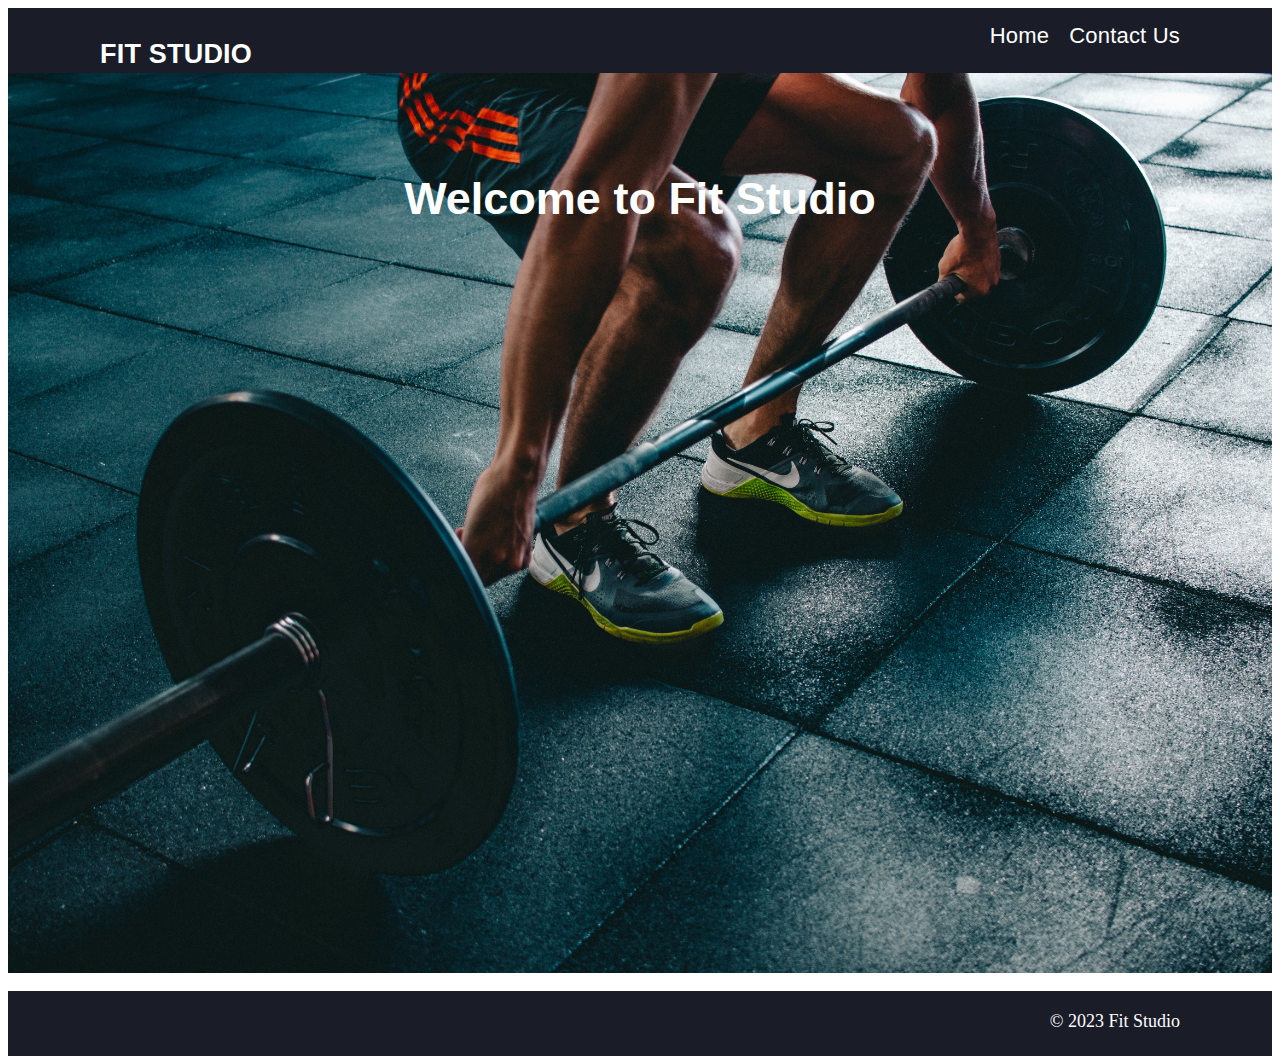
==== index.html @ ee87ce29 "Header and Footer" ====
<!DOCTYPE html>
<html lang="en" >
    <head>
        <meta charset="utf-8">
        <meta name="viewport" content="width=device-width, initial-scale=1">
        <meta name="author" content="SH Rifat and Asif Ahmed">
        <title>Fit Studio </title>
        <link rel="shortcut icon" href="./assets/image/Gym-logo.jpg" type="image/x-icon">
        <link rel="preconnect" href="https://fonts.googleapis.com">
        <link rel="preconnect" href="https://fonts.gstatic.com" crossorigin>
        <link rel="stylesheet" href="https://fonts.googleapis.com/css2?family=Inter:wght@400;500;600&display=swap" >
        <link rel="stylesheet" href="https://cdnjs.cloudflare.com/ajax/libs/font-awesome/6.3.0/css/all.min.css">
        <link rel="stylesheet" href="./assets/style/index.css" media="all">
        <script src="./assets/script/contact-us.js" defer></script>
    </head>
    <body>
        <header>
            <div class="container flex">
                <div class="title">
                    <h1>Fit Studio</h1>
                </div>
                <nav>
                     <ul>
                        <li><a href="./index.html">Home</a></li>
                        <li><a href="./contact-us.html">Contact Us</a></li>
                     </ul>
                </nav>
            </div>
         </header>
        <main>
            <section id="banner">
                <h2>Welcome to Fit Studio </h2>
            </section>
        </main>
        <footer>
            <div class="container">
                <p>&copy; 2023 Fit Studio</p>
            </div> 
        </footer>
    </body>
</html>
---- assets/style/index.css ----
@import url(reset.css);

.container {
    width: min(100% - 30px, 1080px);
    margin-inline: auto;
}

:root {
    --app-dark-bg: #1a1d28;
    --app-green: #33ab4e;
    --app-purple: #833cff;
    --app-orange: #ff833c;
    --app-blue: #3c57ff;
    --app-blue-hover: #364ee6;
    --app-red: #ff3c57;
    --app-light-gray: #f9f9f9;
    --app--purple: #7339ac;
    --app-white:#fff;
    --app-lightgrey: #9a9a9a ;
    --app-black:#000 ;
}


header {
    background-color:var(--app-dark-bg);
    margin: 10;
    height: 65px;
}

header .flex {
    display: flex;
    justify-content: space-between;
}

.title h1 {
    font-size: 27px;
    text-transform: uppercase;
    color:var(--app-white);
    font-weight: 600;
    letter-spacing: 0.2px;
    line-height: 56px;
    text-align:right ;
    font-family: 'Roboto', sans-serif;
    text-decoration: none;
}

nav ul {
    list-style: none;
    font-size: 0;
    font-family: 'Roboto', sans-serif;
}

nav ul li {
    display: inline;
    line-height: 56px;
}

nav ul li a {
    color:var(--app-white);
    font-size: 22px;
    font-weight: 500;
    text-decoration: none;
    letter-spacing: 0.2px;
    transition: color 0.25s ease-in-out;
}

nav ul li a:hover {
    color: #0659ac;
}

nav ul li + li {
    margin-left: 20px;
}

#banner {
    background: #fff url(../image/victor-freitas-WvDYdXDzkhs-unsplash.jpg) center center / cover no-repeat;
    height: 100vh;
    text-align: center;
    overflow: hidden;
    box-shadow: 0px 5px 5px rgb(0 0 0 / 0.5);
}

h2 {
    margin-top: 100px;
    font-size: 45px;
    color:var(--app-white);
    display: flex;
    justify-content: center;
    align-items: center;
    font-family: 'Roboto', sans-serif;
}

main {
    overflow: hidden; 
    height:calc(100vh - 60px -60px);
}

footer{
    height: 65px;
    background-color:var(--app-dark-bg);
    text-align: right;
}

footer p{
    font-size: 18px;
    line-height: 60px;
    color:var(--app-white);
}
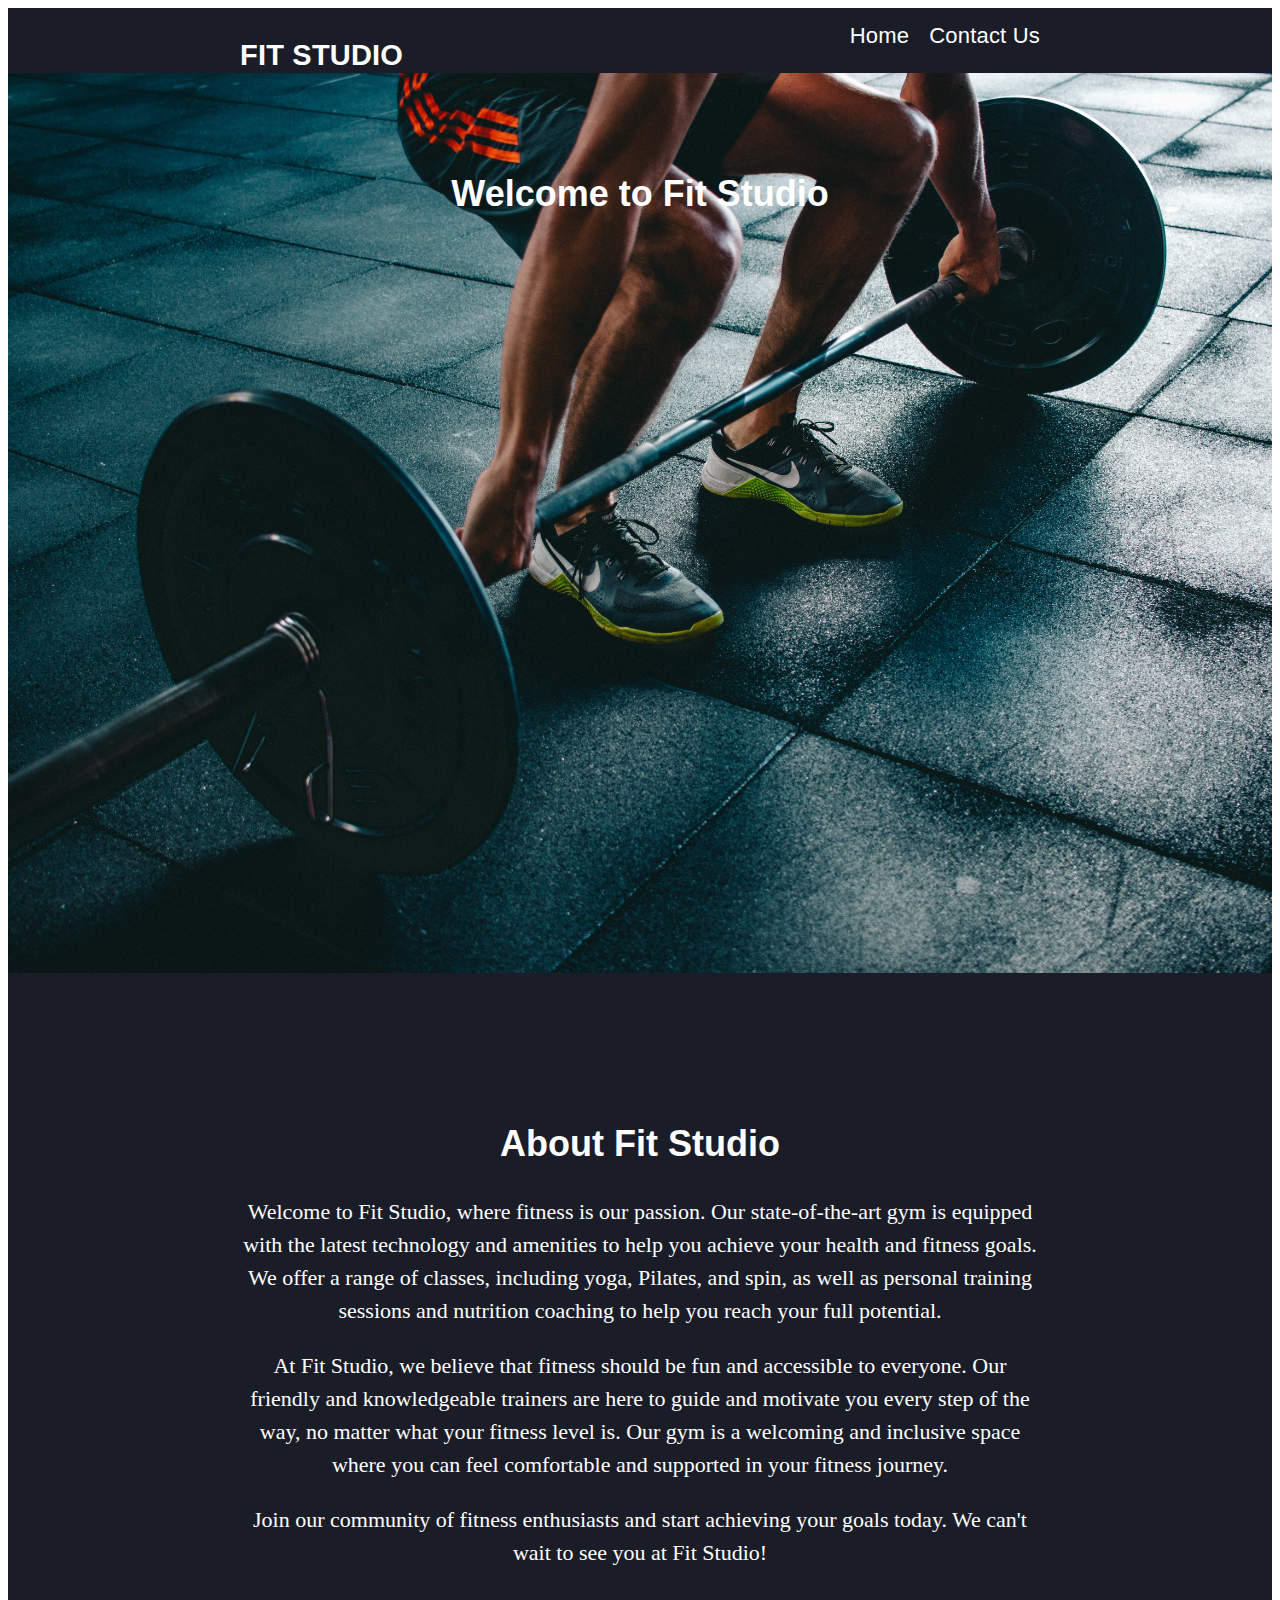
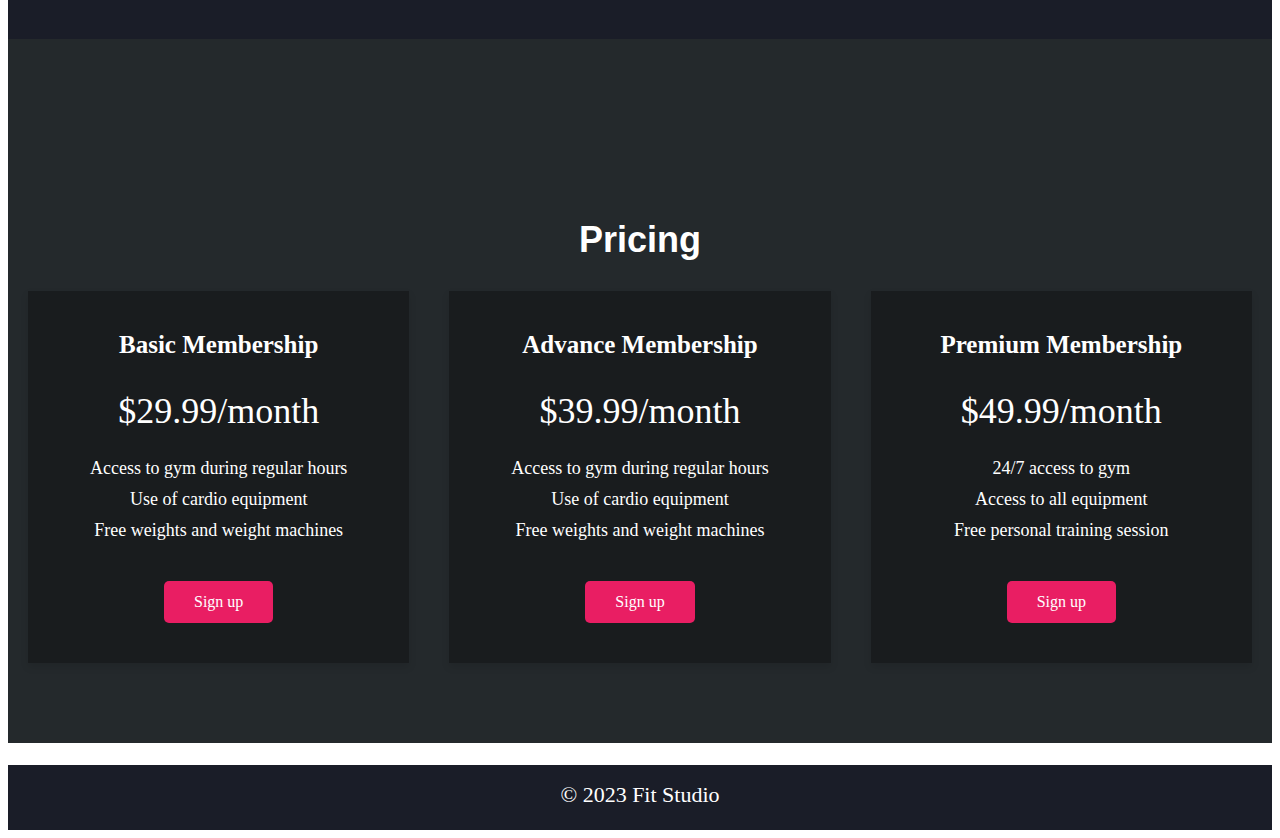
==== commit c36055f9: "Membership Pricing" ====
--- a/index.html
+++ b/index.html
@@ -31,6 +31,57 @@
             <section id="banner">
                 <h2>Welcome to Fit Studio </h2>
             </section>
+            <section id="about-us">
+                <div class="container">
+                  <h2>About Fit Studio</h2>
+                  <p>Welcome to Fit Studio, where fitness is our passion. Our state-of-the-art gym is equipped with the 
+                    latest technology and amenities to help you achieve your health and fitness goals. We offer a range
+                    of classes, including yoga, Pilates, and spin, as well as personal training sessions and nutrition
+                    coaching to help you reach your full potential.</p>
+                  <p>At Fit Studio, we believe that fitness should be fun and accessible to everyone. Our friendly and 
+                    knowledgeable trainers are here to guide and motivate you every step of the way, no matter what your
+                    fitness level is. Our gym is a welcoming and inclusive space where you can feel comfortable and 
+                    supported in your fitness journey.</p>
+                  <p>Join our community of fitness enthusiasts and start achieving your goals today. We can't wait to 
+                     see you at Fit Studio!</p>
+                </div>
+              </section>
+              <section id="pricing">
+                <h2>Pricing</h2>
+                <div class="pricing-container">
+                  <div class="pricing-plan">
+                    <h3>Basic Membership</h3>
+                    <p class="price">$29.99/month</p>
+                    <ul>
+                      <li>Access to gym during regular hours</li>
+                      <li>Use of cardio equipment</li>
+                      <li>Free weights and weight machines</li>
+                    </ul>
+                    <a href="./contact-us.html" class="button">Sign up</a>
+                  </div>
+                  <div class="pricing-plan">
+                    <h3>Advance Membership</h3>
+                    <p class="price">$39.99/month</p>
+                    <ul>
+                      <li>Access to gym during regular hours</li>
+                      <li>Use of cardio equipment</li>
+                      <li>Free weights and weight machines</li>
+                    </ul>
+                    <a href="./contact-us.html" class="button">Sign up</a>
+                  </div>
+                  <div class="pricing-plan">
+                    <h3>Premium Membership</h3>
+                    <p class="price">$49.99/month</p>
+                    <ul>
+                      <li>24/7 access to gym</li>
+                      <li>Access to all equipment</li>
+                      <li>Free personal training session</li>
+                    </ul>
+                    <a href="./contact-us.html" class="button">Sign up</a>
+                  </div>
+                </div>
+              </section>
+              
         </main>
         <footer>
             <div class="container">
--- a/assets/style/index.css
+++ b/assets/style/index.css
@@ -33,7 +33,7 @@
 }
 
 .title h1 {
-    font-size: 27px;
+    font-size: 29px;
     text-transform: uppercase;
     color:var(--app-white);
     font-weight: 600;
@@ -102,7 +102,90 @@
 }
 
 footer p{
-    font-size: 18px;
+    font-size: 22px;
     line-height: 60px;
     color:var(--app-white);
-}+}
+
+#about-us {
+    background-color:var(--app-dark-bg);
+    padding: 50px 0;
+}
+  
+.container {
+    max-width: 800px;
+    margin: 0 auto;
+    text-align: center;
+}
+  
+h2 {
+    font-size: 36px;
+    font-weight: 700;
+    margin-bottom: 30px;
+}
+  
+p {
+    font-size: 22px;
+    line-height: 1.5;
+    margin-bottom: 20px;
+    color: var(--app-white);
+}
+
+#pricing {
+    background-color:#24292c;
+    padding: 80px 0;
+}
+  
+.pricing-container {
+    display: flex;
+    justify-content: center;
+    align-items: stretch;
+}
+  
+.pricing-plan {
+    background-color:#191c1e;
+    box-shadow: 0 4px 8px rgba(0, 0, 0, 0.1);
+    text-align: center;
+    margin: 0 20px;
+    padding: 40px;
+    flex-basis: 350px;
+}
+  
+.pricing-plan h3 {
+    font-size: 25px;
+    margin-top: 0;
+    color:var(--app-white); 
+}
+  
+.price {
+    font-size: 36px;
+    margin: 20px 0;
+}
+  
+ul {
+    list-style: none;
+    padding: 0;
+    margin-bottom: 40px;
+    color:var(--app-white); 
+    font-size: 18px;
+}
+  
+li {
+    margin-bottom: 10px;
+}
+  
+.button {
+    background-color: #e91e63;
+    color: #fff;
+    display: inline-block;
+    padding: 12px 30px;
+    text-align: center;
+    border-radius: 5px;
+    text-decoration: none;
+    transition: background-color 0.2s;
+}
+  
+.button:hover {
+    background-color: #c2185b;
+}
+  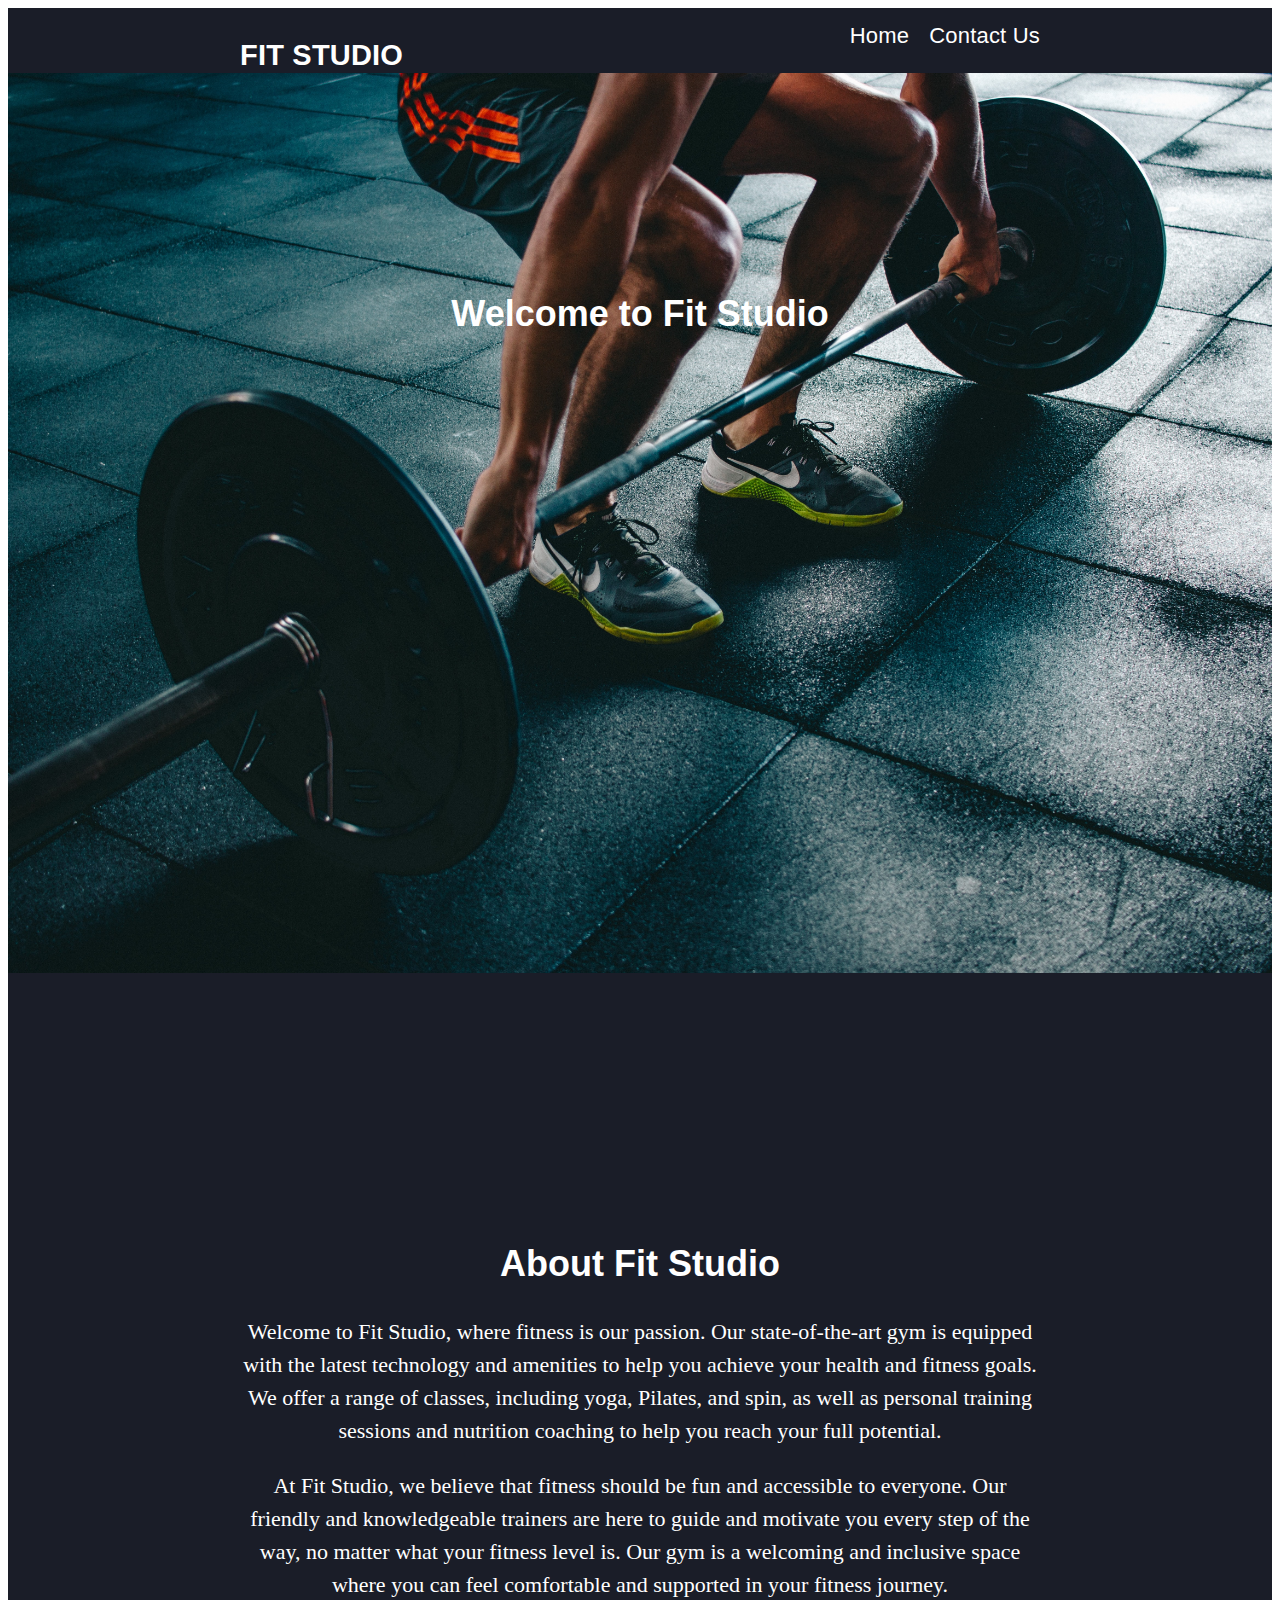
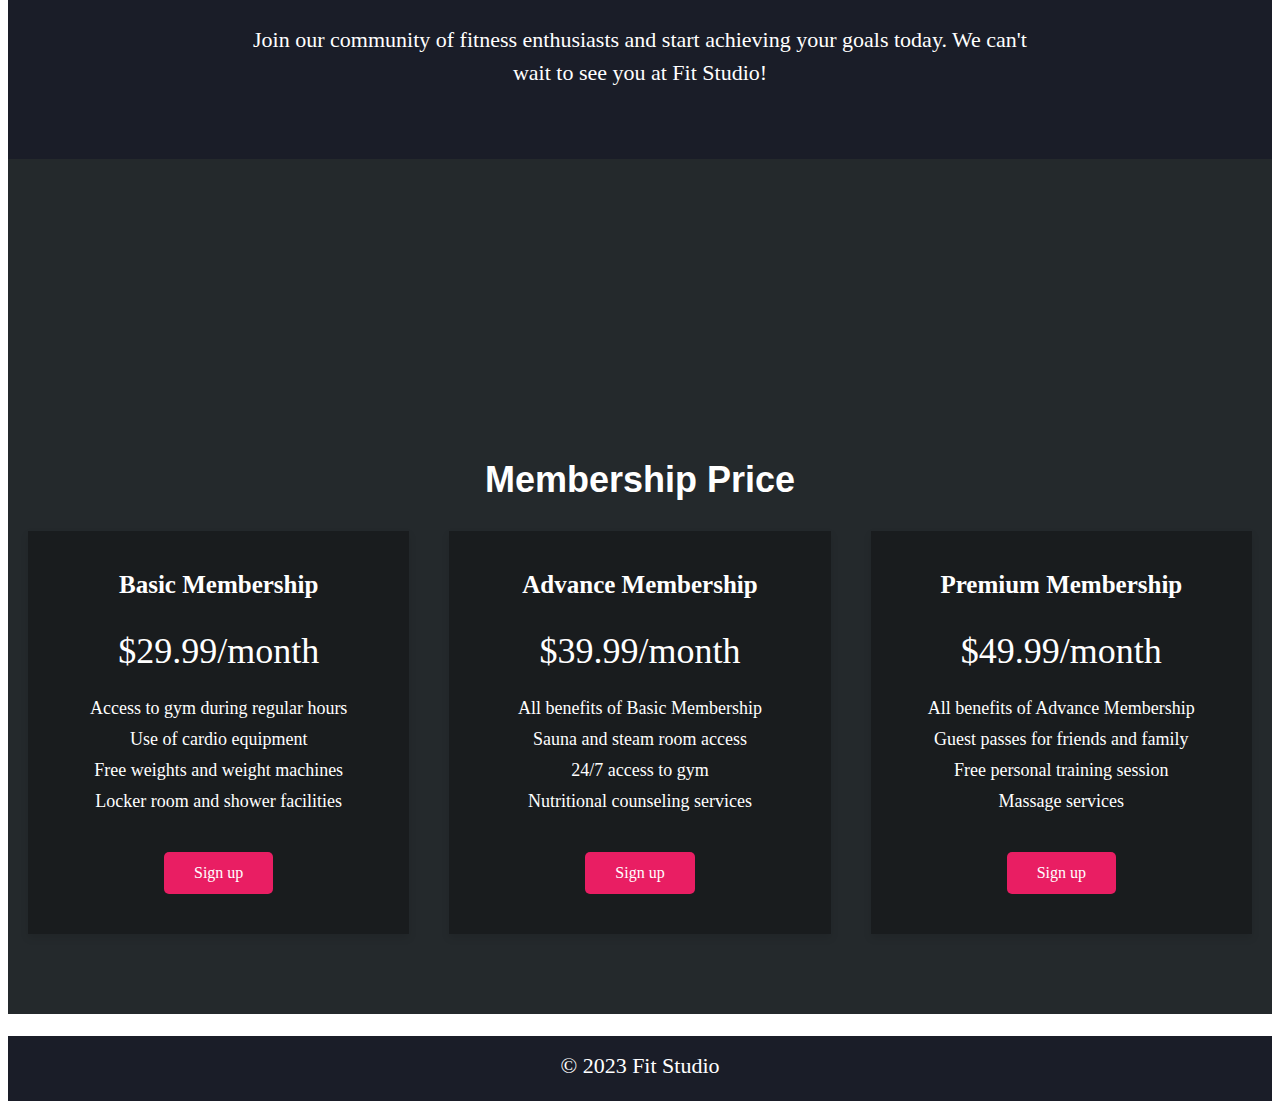
==== commit 4a0bd82b: "Fixing Membership section" ====
--- a/index.html
+++ b/index.html
@@ -47,7 +47,7 @@
                 </div>
               </section>
               <section id="pricing">
-                <h2>Pricing</h2>
+                <h2>Membership Price</h2>
                 <div class="pricing-container">
                   <div class="pricing-plan">
                     <h3>Basic Membership</h3>
@@ -56,6 +56,7 @@
                       <li>Access to gym during regular hours</li>
                       <li>Use of cardio equipment</li>
                       <li>Free weights and weight machines</li>
+                      <li>Locker room and shower facilities</li>
                     </ul>
                     <a href="./contact-us.html" class="button">Sign up</a>
                   </div>
@@ -63,9 +64,10 @@
                     <h3>Advance Membership</h3>
                     <p class="price">$39.99/month</p>
                     <ul>
-                      <li>Access to gym during regular hours</li>
-                      <li>Use of cardio equipment</li>
-                      <li>Free weights and weight machines</li>
+                      <li>All benefits of Basic Membership</li>
+                      <li>Sauna and steam room access</li>
+                      <li>24/7 access to gym</li>
+                      <li>Nutritional counseling services</li>
                     </ul>
                     <a href="./contact-us.html" class="button">Sign up</a>
                   </div>
@@ -73,9 +75,10 @@
                     <h3>Premium Membership</h3>
                     <p class="price">$49.99/month</p>
                     <ul>
-                      <li>24/7 access to gym</li>
-                      <li>Access to all equipment</li>
+                      <li>All benefits of Advance Membership</li>
+                      <li>Guest passes for friends and family</li>
                       <li>Free personal training session</li>
+                      <li>Massage services</li>
                     </ul>
                     <a href="./contact-us.html" class="button">Sign up</a>
                   </div>
--- a/assets/style/index.css
+++ b/assets/style/index.css
@@ -81,7 +81,7 @@
 }
 
 h2 {
-    margin-top: 100px;
+    margin-top: 220px;
     font-size: 45px;
     color:var(--app-white);
     display: flex;
@@ -92,7 +92,7 @@
 
 main {
     overflow: hidden; 
-    height:calc(100vh - 60px -60px);
+    height:calc(100vh - 70px -60px);
 }
 
 footer{
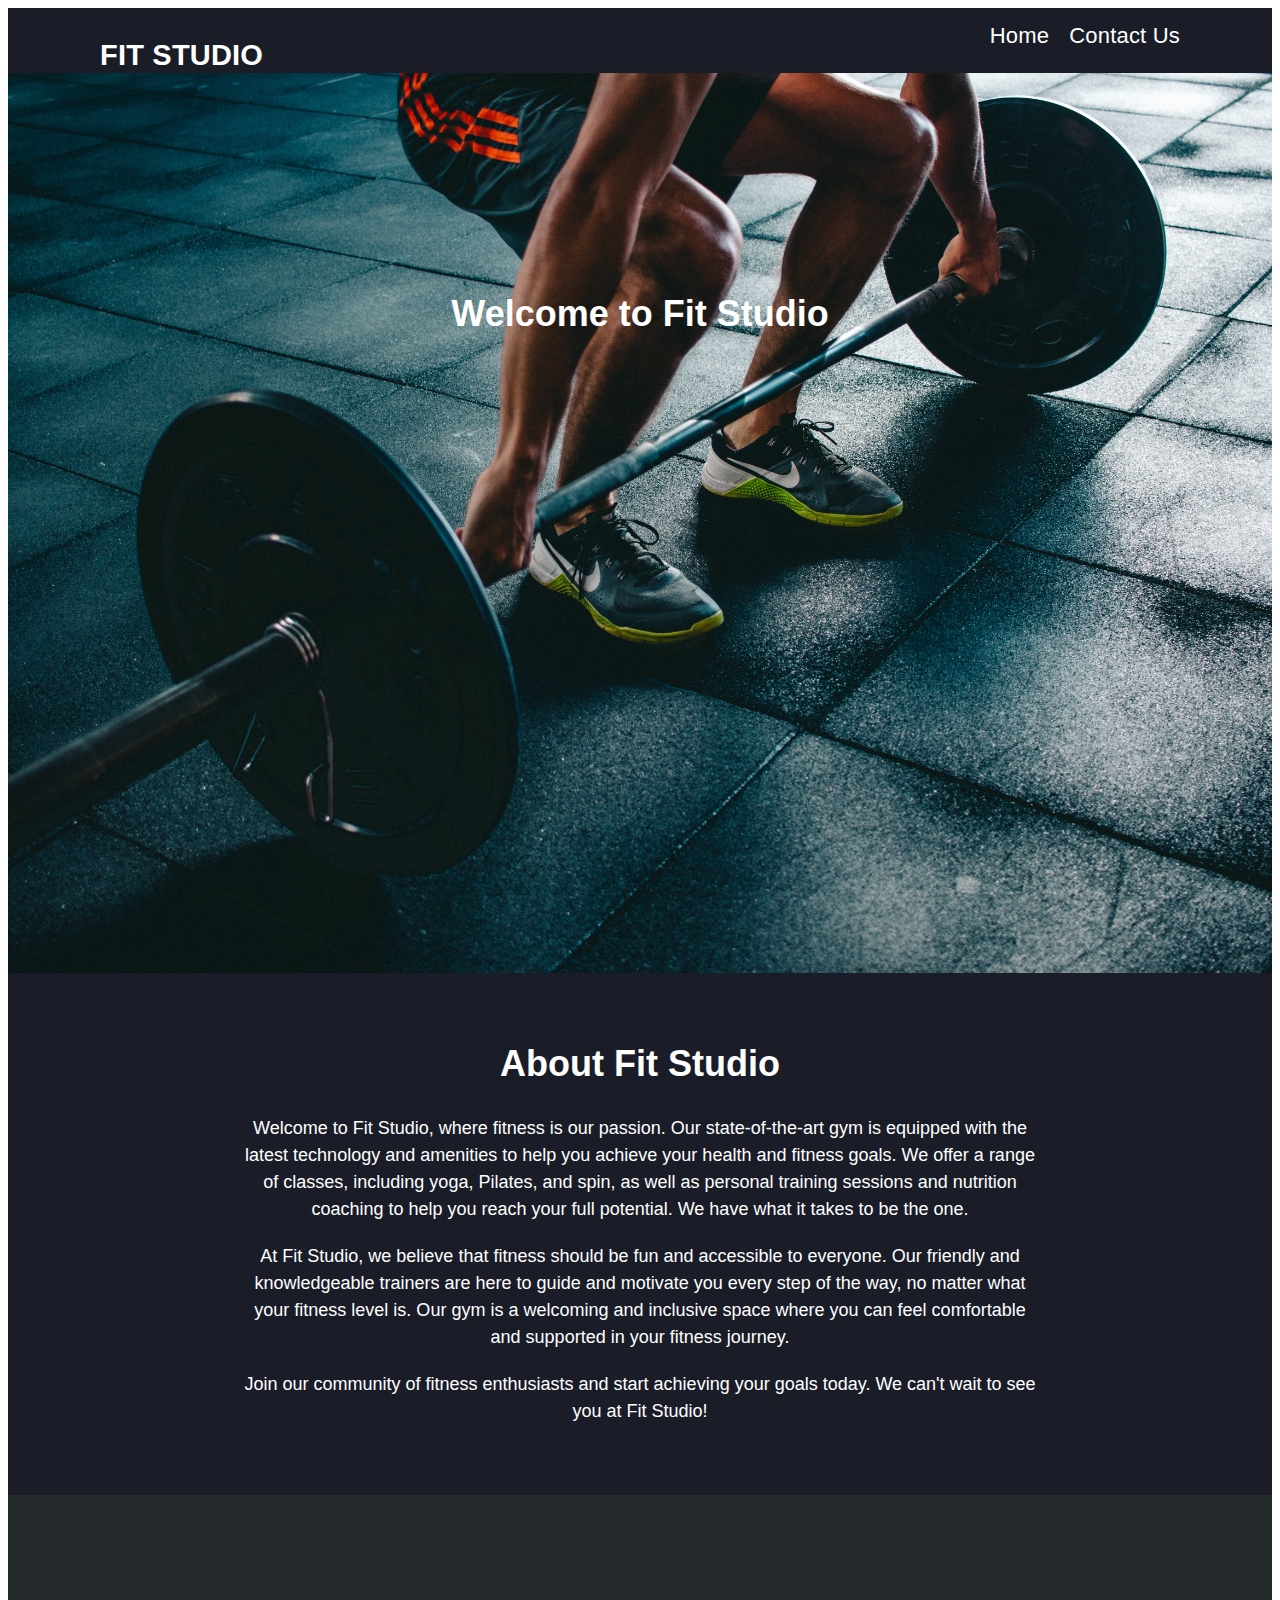
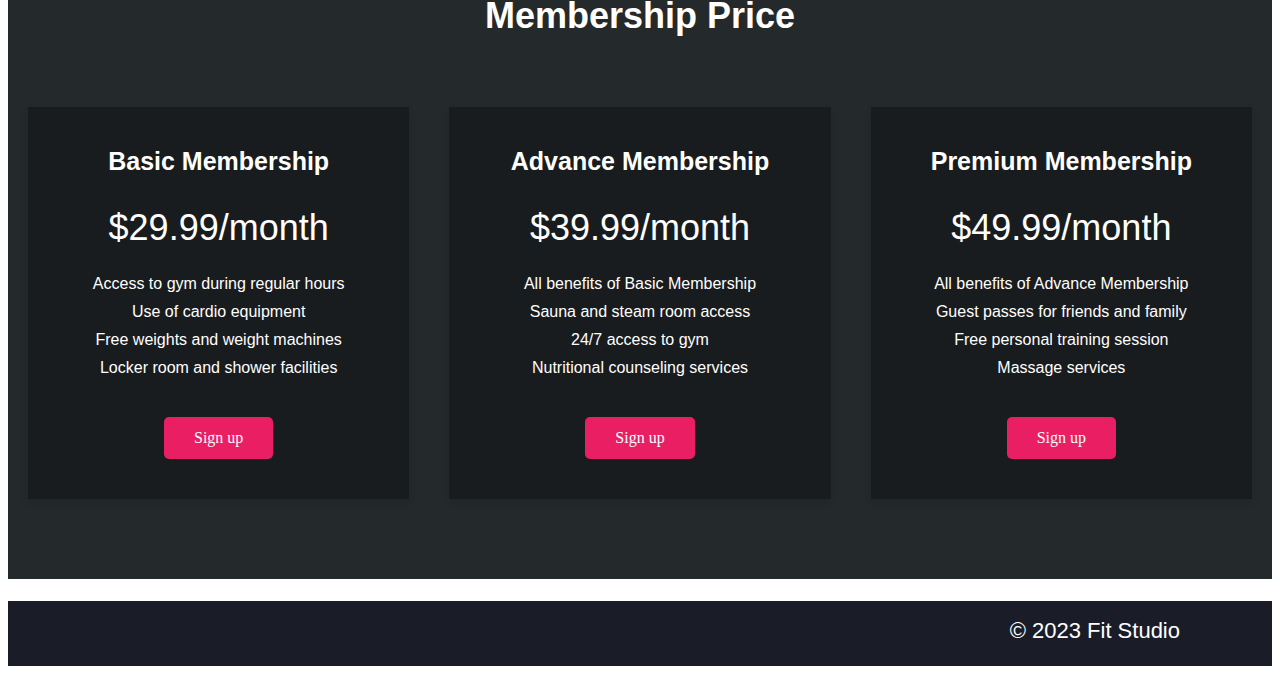
==== commit d0cc65f7: "Merge pull request #9 from Shahadath-Rifat/responsive-design" ====
--- a/index.html
+++ b/index.html
@@ -32,12 +32,12 @@
                 <h2>Welcome to Fit Studio </h2>
             </section>
             <section id="about-us">
-                <div class="container">
+                <div class="container-about">
                   <h2>About Fit Studio</h2>
                   <p>Welcome to Fit Studio, where fitness is our passion. Our state-of-the-art gym is equipped with the 
                     latest technology and amenities to help you achieve your health and fitness goals. We offer a range
                     of classes, including yoga, Pilates, and spin, as well as personal training sessions and nutrition
-                    coaching to help you reach your full potential.</p>
+                    coaching to help you reach your full potential. We have what it takes to be the one.</p>
                   <p>At Fit Studio, we believe that fitness should be fun and accessible to everyone. Our friendly and 
                     knowledgeable trainers are here to guide and motivate you every step of the way, no matter what your
                     fitness level is. Our gym is a welcoming and inclusive space where you can feel comfortable and 
--- a/assets/style/index.css
+++ b/assets/style/index.css
@@ -79,6 +79,9 @@
     overflow: hidden;
     box-shadow: 0px 5px 5px rgb(0 0 0 / 0.5);
 }
+#banner h2 {
+    margin-top: 220px;
+}
 
 h2 {
     margin-top: 220px;
@@ -105,6 +108,7 @@
     font-size: 22px;
     line-height: 60px;
     color:var(--app-white);
+    font-family: 'Roboto', sans-serif;
 }
 
 #about-us {
@@ -112,23 +116,29 @@
     padding: 50px 0;
 }
   
-.container {
+.container-about {
     max-width: 800px;
     margin: 0 auto;
     text-align: center;
 }
   
-h2 {
+ h2 {
     font-size: 36px;
     font-weight: 700;
-    margin-bottom: 30px;
-}
+    margin-top: 20px;
+}
+
+.container-about h2 + p {
+    margin-top: 20px;
+}
+
   
 p {
-    font-size: 22px;
+    font-size: 18px;
     line-height: 1.5;
     margin-bottom: 20px;
     color: var(--app-white);
+    font-family: 'Roboto', sans-serif;
 }
 
 #pricing {
@@ -136,6 +146,10 @@
     padding: 80px 0;
 }
   
+#pricing .pricing-container {
+    margin-top: 70px;
+}
+
 .pricing-container {
     display: flex;
     justify-content: center;
@@ -155,6 +169,7 @@
     font-size: 25px;
     margin-top: 0;
     color:var(--app-white); 
+    font-family: 'Roboto', sans-serif;
 }
   
 .price {
@@ -167,7 +182,8 @@
     padding: 0;
     margin-bottom: 40px;
     color:var(--app-white); 
-    font-size: 18px;
+    font-size: 16px;
+    font-family: 'Roboto', sans-serif;
 }
   
 li {
@@ -188,4 +204,24 @@
 .button:hover {
     background-color: #c2185b;
 }
+ 
+/*   Responsive Design*/
+  
+  /* 992px and down 
+  @media (max-width: 992px) {
+    body { background-color: var(--app-purple); }
+    h1 { font-size: 50px; }
+  }
+  
+  /* 768px and down 
+  @media (max-width: 768px) {
+    body { background-color: var(--app-green); }
+    h1 { font-size: 45px; }
+  }
+  
+  /* 480px and down 
+  @media (max-width: 480px) {
+    body { background-color: var(--app-blue); }
+    h1 { font-size: 40px; }
+  }
   